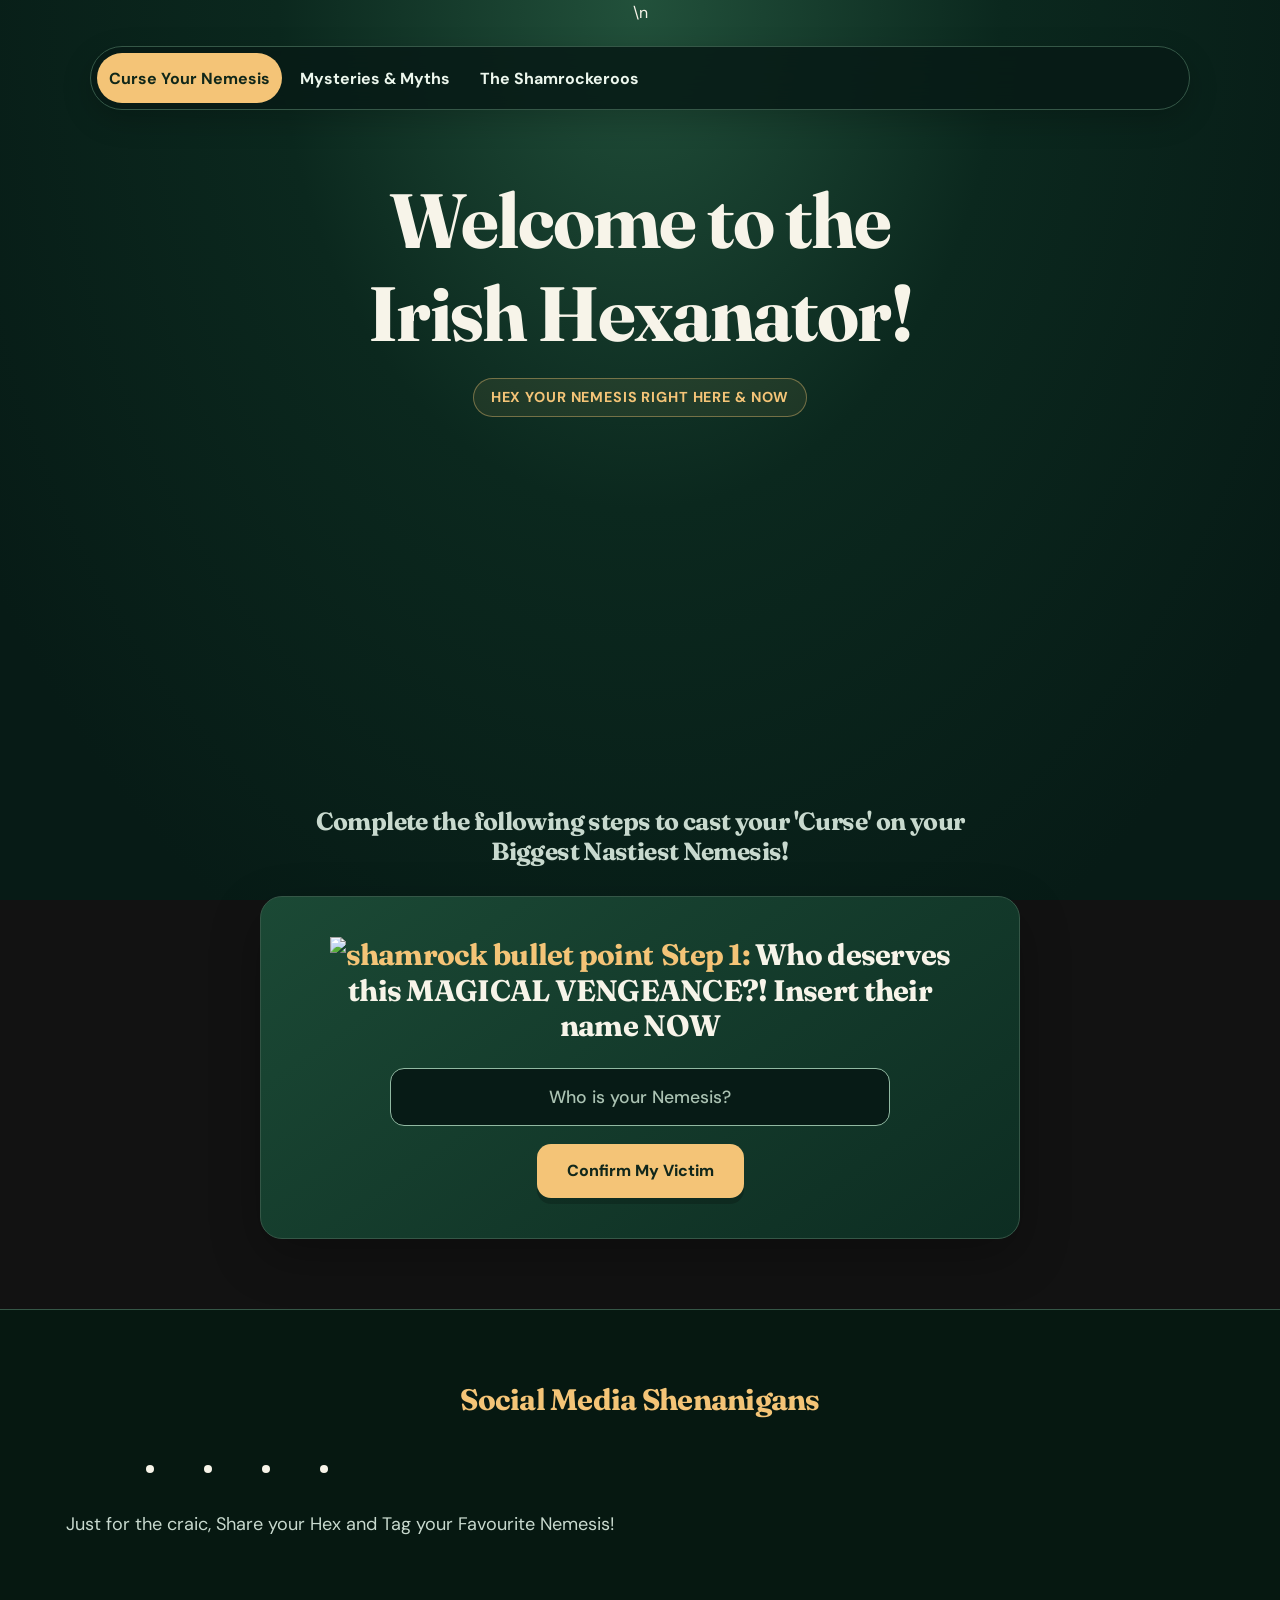
==== index.html @ ab64151b "style: apply refreshed UI to index.html" ====
<!DOCTYPE html>
<html lang="en">

<head>
   <meta charset="utf-8" />
   <meta name="viewport" content="width=device-width" />
   <title>Irish Hex on Your Nemesis</title>
   <link href="assets/css/style.css" rel="stylesheet" type="text/css" />
   <meta name="description"
      content="AN Irish Hex is a website all about having fun by randomly creating a humorous 'curse' on any name inserted. Designed and implemented by Sam O'Brien-Olinger" />
   <meta name="keywords"
      content="History, Irish, Ireland, Leprechaun, Culture, Folklore, Margic, Dark Humour, comedic, supernatural, having fun" />
    <link rel="stylesheet" href="assets/css/refresh.css">\n</head>

<body>

   <header>
      <nav class="irish-flag-navbar" aria-label="Main navigation">
         <div class="nav-section green">
            <a href="index.html" aria-current="page">
               <div><img src="assets/css/Images/bg-free-shamrock.png" alt="Curse"></div>
               <div><span>Curse Your Nemesis</span></div>
               <div><img src="assets/css/Images/bg-free-shamrock.png" alt="Curse"></div>
            </a>
         </div>
         <div class="nav-section white">
            <a href="history.html">
               <div><img src="assets/css/Images/bg-free-shamrock.png" alt="History of Irish Magic"></div>
               <div><span>Mysteries & Myths</span></div>
               <div><img src="assets/css/Images/bg-free-shamrock.png" alt="History"></div>
            </a>
         </div>
         <div class="nav-section orange">
            <a href="about.html">
               <div><img src="assets/css/Images/bg-free-shamrock.png" alt="About the team"></div>
               <div><span>The Shamrockeroos</span></div>
               <div><img src="assets/css/Images/bg-free-shamrock.png" alt="About"></div>
            </a>
         </div>
      </nav>

   </header>

   <section>
      <a id="top"></a>
      <h1 aria-label="Welcome to the Irish Hexanator!">
         Welcome to the Irish Hexanator!
      </h1>
      <div>
         <p aria-label="Hex Your Nemesis Right Here & Now">
            Hex Your Nemesis Right Here & Now
         </p>
      </div>
      <div id="guide" aria-label="image of scary leprechaun casting a magic spell"></div>
      <div>
         <h3 aria-label="Complete the following steps to cast your 'curse' on your Biggest Nastiest Nemesis!">
            Complete the following steps to cast your 'Curse' on your Biggest Nastiest Nemesis!
         </h3>
      </div>
   </section>
   <section class="sections">
      <div id="error">
         <h2 aria-label="Insert your Nemesis' name below">
            <span class="steps"><img src="assets/css/Images/green-shamrock-no-bg.png" alt="shamrock bullet point">Step
               1: </span> Who deserves this MAGICAL VENGEANCE?! Insert their name NOW
         </h2>
         <input id="name" name="name" type="text" placeholder="Who is your Nemesis?"
            aria-label="Insert your Nemesis' name below" />
      </div>
      <button id="confirmName" class="button" aria-label="Confirm Nemesis Name">Confirm My Victim</button>
   </section>
   <section id="step2" class="sections" style="display: none">
      <div>
         <h2>
            <span class="steps"><img src="assets/css/Images/green-shamrock-no-bg.png" alt="shamrock bullet point">Step
               2: </span> Click Here to start your Hex!
         </h2>
      </div>
      <div>
         <button class="button curse-button disabled active-flicker" data-index="1" id="firstButton"
            aria-label="Start your Hex!">
            Curse!
         </button>
      </div>
      <div>
         <output class="output">
            <b id="firstResult"></b>
         </output>
      </div>
   </section>
   <section id="step3" class="sections" style="display: none">
      <div>
         <h2>
            <span class="steps"><img src="assets/css/Images/green-shamrock-no-bg.png" alt="shamrock bullet point">Step
               3: </span> Click Here to get the middle of your Hex!
         </h2>
      </div>
      <div>
         <button class="button curse-button disabled active-flicker" data-index="2" id="secondButton"
            aria-label="The middle of your Hex!">
            Curse!
         </button>
      </div>
      <div>
         <output class="output" id="secondOutput">
            <b id="secondResult"></b>
         </output>
      </div>
   </section>
   <section id="step4" class="sections" style="display: none">
      <div>
         <h2>
            <span class="steps"><img src="assets/css/Images/green-shamrock-no-bg.png" alt="shamrock bullet point">Step
               4: </span> Click Here to guarantee you cast the Hex
         </h2>
      </div>
      <div>
         <button class="button curse-button disabled active-flicker" data-index="3" id="thirdButton"
            aria-label="The last part of your Hex">
            Curse!
         </button>
      </div>
      <div>
         <output class="output" id="thirdOutput">
            <b id="thirdResult"></b>
         </output>
      </div>
   </section>
   <section id="step5" style="display: none">
      <div>
         <div>
            <button id="finalButton" class="disabled active-flicker" aria-label="Cast your Hex">
               <b id="fullPhrase">
                  Click Here - "Your Hex is Ready to be Cast"</b>
            </button>
         </div>
         <output class="output">
            <div class="sparkle-background" style="display: none">
               <b id="finalResult"></b>
            </div>
         </output>
      </div>
   </section>
   <footer>
      <div id="create-canvas" style="display: none">
         <a aria-label="Create a shareable image from the hex">
            <i class="fas fa-magic"></i> Click Here to transform your hex into a shareable image </a>
      </div>
      <div class="canvas-container">
         <canvas id="canvas"></canvas>
      </div>

      <div id="download-link" style="display: none"><a href="#" aria-label="Download the image for sharing"
            class="glow-text"><i class="fa fa-download"></i> Click here to download the image to share at your leisure.
         </a>
         <br>
         <sam>Alternatively, copy the image for sharing.</sam>
      </div>
      <div id="green-arrow"></div>
      <h2>Social Media Shenanigans</h2>
      <ul class="social-networks">
         <li>
            <a href="https://facebook.com" target="_blank" rel="noopener" aria-label="Use facebook to share your hex"><i
                  class="fab fa-facebook"></i></a>
         </li>
         <li>
            <a href="https://twitter.com" target="_blank" rel="noopener" aria-label="Use twitter to share your hex"><i
                  class="fab fa-twitter-square"></i></a>
         </li>
         <li>
            <a href="https://instagram.com" target="_blank" rel="noopener"
               aria-label="Use instagram to share your hex"><i class="fab fa-instagram"></i></a>
         </li>
         <li>
            <a href="#" target="_blank" rel="noopener" aria-label="Use whatsapp to share your hex"><i
                  class="fab fa-whatsapp"></i></i></a>
         </li>
      </ul>
      <p aria-label="Post your Hex and Tag your Favourite Nemesis!">
         Just for the craic, Share your Hex and Tag your Favourite Nemesis!
      </p>
      <div>
         <a href="#top">
            <div id="refresh" aria-label="Back to the Top and create a new Hex" style="display: none">
               <b class="glow-text">There's still plenty of magic available. <br>Click here to hex that eejit again, or
                  choose a new victim...</b>
            </div>
         </a>
      </div>
      <script src="https://kit.fontawesome.com/c7dbda0798.js" crossorigin="anonymous"></script>
   </footer>
   <script src="assets/js/script.js"></script>
</body>

</html>
---- assets/css/refresh.css ----
/* 2026 visual refresh. Pure CSS: all original IDs, content and JS flows remain. */
@import url('https://fonts.googleapis.com/css2?family=DM+Sans:wght@400;500;600;700;800&family=Fraunces:wght@600;700&display=swap');
:root{color-scheme:dark;--bg:#071b16;--panel:#12372a;--line:#355747;--text:#f7f4e9;--muted:#c8d9ce;--gold:#f4c477;--mint:#8be1af}
*,*:before,*:after{box-sizing:border-box}
html{scroll-behavior:smooth}
body,body#history-bg{margin:0;min-height:100vh;overflow-x:hidden;background:radial-gradient(ellipse at 50% 0%,#22513b,#0b281e 40%,#071b16 85%) fixed;color:var(--text);font:400 1rem/1.65 'DM Sans',sans-serif;text-align:center}
h1,h2,h3{font-family:'Fraunces',Georgia,serif;line-height:1.2;letter-spacing:-.025em;text-shadow:none}
h1{max-width:900px;margin:0 auto 18px;color:var(--text);font-size:clamp(2.6rem,6vw,5rem);text-wrap:balance}
h2{color:var(--text);font-size:clamp(1.3rem,2.7vw,1.85rem)}
h3{max-width:720px;margin:20px auto;color:var(--muted);font-size:clamp(1.15rem,2.5vw,1.55rem);text-shadow:none}
p,footer p{color:var(--muted);font:400 clamp(1rem,1.6vw,1.13rem)/1.75 'DM Sans',sans-serif;text-shadow:none}
a{color:var(--mint);text-underline-offset:.2em}
a:hover{color:#d2ffe2}
a:focus-visible,button:focus-visible,input:focus-visible,[tabindex]:focus-visible{outline:3px solid var(--gold);outline-offset:4px}
.irish-flag-navbar{display:flex;gap:6px;width:min(calc(100% - 32px),1100px);margin:20px auto 0;padding:6px;border:1px solid var(--line);border-radius:100px;background:rgba(7,27,22,.88);box-shadow:0 10px 30px #0003;backdrop-filter:blur(14px)}
.irish-flag-navbar .nav-section{height:auto;min-width:0;border-radius:100px;background:transparent}
.irish-flag-navbar .nav-section a{display:flex;align-items:center;justify-content:center;min-height:50px;width:100%;padding:9px 12px;border-radius:100px;color:#ecf7ed;font:700 clamp(.75rem,1.4vw,1rem)/1.35 'DM Sans',sans-serif;text-decoration:none;transition:background .2s,color .2s}
.irish-flag-navbar .nav-section a:hover,.irish-flag-navbar .nav-section a[aria-current=page]{background:var(--gold);color:#102719}
.irish-flag-navbar .nav-section a div:has(img){display:none}
body>section:first-of-type{max-width:960px;margin:65px auto 30px;padding:0 20px}
body>section:first-of-type p{display:inline-block;margin:0;padding:6px 17px;border:1px solid #f4c47765;border-radius:100px;background:#f4c47714;color:var(--gold);font-size:.9rem;font-weight:700;letter-spacing:.06em;text-transform:uppercase}
#guide,#history{height:clamp(210px,33vw,350px);max-width:760px;margin:20px auto;background-size:contain;filter:drop-shadow(0 16px 26px #0007);animation-duration:14s}
.sections,#step5{width:min(calc(100% - 32px),760px);margin:20px auto;padding:clamp(22px,4vw,40px);border:1px solid var(--line);border-radius:22px;background:linear-gradient(145deg,#1b4935,#0d2d22);box-shadow:0 18px 50px #0004}
.sections h2{max-width:640px;margin:0 auto 24px}
.steps{color:var(--gold);font-family:'Fraunces',Georgia,serif;font-size:inherit;white-space:nowrap}
.sections h2 span.steps img{width:24px;margin-right:8px}
input#name{display:block;width:min(100%,500px);min-height:58px;margin:0 auto 18px;padding:14px 18px;border:1px solid #91b9a2;border-radius:14px;background:#071b16;color:white;font:500 1.1rem 'DM Sans',sans-serif;text-align:center}
input#name::placeholder{color:#abc3b3;opacity:1}
input#name:focus{border-color:var(--gold);box-shadow:0 0 0 4px #f4c47724}
button,#confirmName,#firstButton,#secondButton,#thirdButton,#finalButton{display:inline-flex;align-items:center;justify-content:center;min-height:54px;max-width:100%;padding:12px 30px;border:0;border-radius:14px;background:var(--gold);color:#11271b;font:800 1rem/1.4 'DM Sans',sans-serif;font-style:normal;box-shadow:0 6px 0 #0003;transition:transform .2s,background .2s}
button:hover:not(:disabled):not(.disabled){transform:translateY(-2px);background:#ffda99}
button:disabled,.disabled{opacity:.5;cursor:not-allowed}
.active-flicker{animation:none}
#firstButton,#secondButton,#thirdButton{min-width:170px}
#secondButton{background:var(--mint)}
#thirdButton{background:#f7f4e9}
#finalButton{width:min(100%,580px);padding:20px}
#fullPhrase{margin:0;color:#11271b;font:800 clamp(1rem,2vw,1.3rem)/1.4 'DM Sans',sans-serif}
.output{display:block;margin:15px auto 0;padding:0}
.output b,#finalResult{display:inline-block;max-width:100%;overflow-wrap:anywhere;color:#fff4d9;font:700 clamp(1.15rem,2.5vw,1.7rem)/1.5 'Fraunces',Georgia,serif;font-style:normal}
.output b:empty{display:none}
.sparkle-background{padding:22px 12px;border-radius:16px;background:#061c15}
.sparkle-background::before,.sparkle-background::after{pointer-events:none}
.sparkle-background #finalResult{position:relative;z-index:1}
footer{margin-top:70px;padding:48px 20px 58px;border-top:1px solid var(--line);background:#061811}
footer h2{color:var(--gold)}
footer p{max-width:640px}
footer a{font-size:1rem}
#create-canvas{width:min(100%,640px);padding:16px;border:1px solid #8be1af88;border-radius:14px;background:#8be1af15;font-size:1rem;font-weight:700}
#create-canvas a{display:block}
#download-link,#download-link a,#download-link sam{font-size:1rem}
#canvas{width:min(100%,600px);border-radius:14px}
#canvas:not([width]){display:none}
.social-networks{display:flex;justify-content:center;gap:10px;max-width:480px}
.social-networks li{width:auto;font-size:1.5rem}
.social-networks a{display:inline-flex;min-width:48px;min-height:48px;align-items:center;justify-content:center}
.fab,.far{padding:10px;color:var(--mint)}
#refresh{padding:18px;border:1px solid var(--line);border-radius:16px;background:#103a29}
#refresh b{color:var(--gold);background:transparent;font:700 1rem/1.5 'DM Sans',sans-serif}
.glow-text{animation:none;text-shadow:none}
#history-bg .question-marks{max-width:600px;margin:28px auto}
#history-bg .l-what,#history-bg .l-who,#history-bg .l-where{width:min(calc(100% - 32px),850px);margin:18px auto;padding:clamp(20px,3vw,32px);border:1px solid var(--line);border-radius:22px;background:#12372a;text-align:left}
#history-bg .l-what h2,#history-bg .l-who h2,#history-bg .l-where h2{display:flex;align-items:center;gap:10px;margin:0;color:var(--gold)}
#history-bg .l-what h2::after,#history-bg .l-who h2::after,#history-bg .l-where h2::after{content:'+';margin-left:auto;font:400 1.5rem sans-serif}
#history-bg .l-what p,#history-bg .l-who p,#history-bg .l-where p{max-width:72ch;text-align:left;font-size:1rem}
#history-bg .l-where .sections{width:100%;padding:16px}
#history-bg #first-irish{height:min(70vw,470px);background-size:contain}
#history-bg #darby{background-size:contain}
#history-bg #documentary{text-align:center}
#history-bg .list a{font-size:1rem}
body:has(.about-aj){background:radial-gradient(ellipse at 50% 0%,#22513b,#0b281e 40%,#071b16 85%) fixed!important}
body:has(.about-aj) header{max-width:900px;margin:65px auto 30px;padding:0 20px}
body:has(.about-aj) header p{max-width:640px}
body:has(.about-aj) main{display:grid;grid-template-columns:repeat(2,minmax(0,1fr));gap:22px;width:min(calc(100% - 32px),940px);margin:0 auto}
.about-aj,.about-sam{display:block;padding:28px;border:1px solid var(--line);border-radius:22px;background:var(--panel)}
.about-aj .custom-col-md-6,.about-sam .custom-col-md-6{flex:none;max-width:100%}
.about-aj img,.about-sam img{display:block;width:min(100%,230px);aspect-ratio:1;object-fit:cover;margin:0 auto;border:4px solid var(--gold);border-radius:50%}
.about-aj p,.about-sam p{color:var(--text);font-size:1.2rem;font-weight:700}
.about-aj p a,.about-sam p a{display:inline-block;margin-left:6px;font-size:1rem}
@media(max-width:700px){.irish-flag-navbar{width:calc(100% - 16px);margin-top:8px;border-radius:18px}.irish-flag-navbar .nav-section a{min-height:54px;padding:8px 3px;border-radius:12px}body>section:first-of-type{margin-top:42px}.sections,#step5{padding:22px 18px}body:has(.about-aj) main{grid-template-columns:1fr}.social-networks{max-width:100%}}
@media(prefers-reduced-motion:reduce){*,*:before,*:after{scroll-behavior:auto!important;animation-duration:.01ms!important;animation-iteration-count:1!important;transition-duration:.01ms!important}}
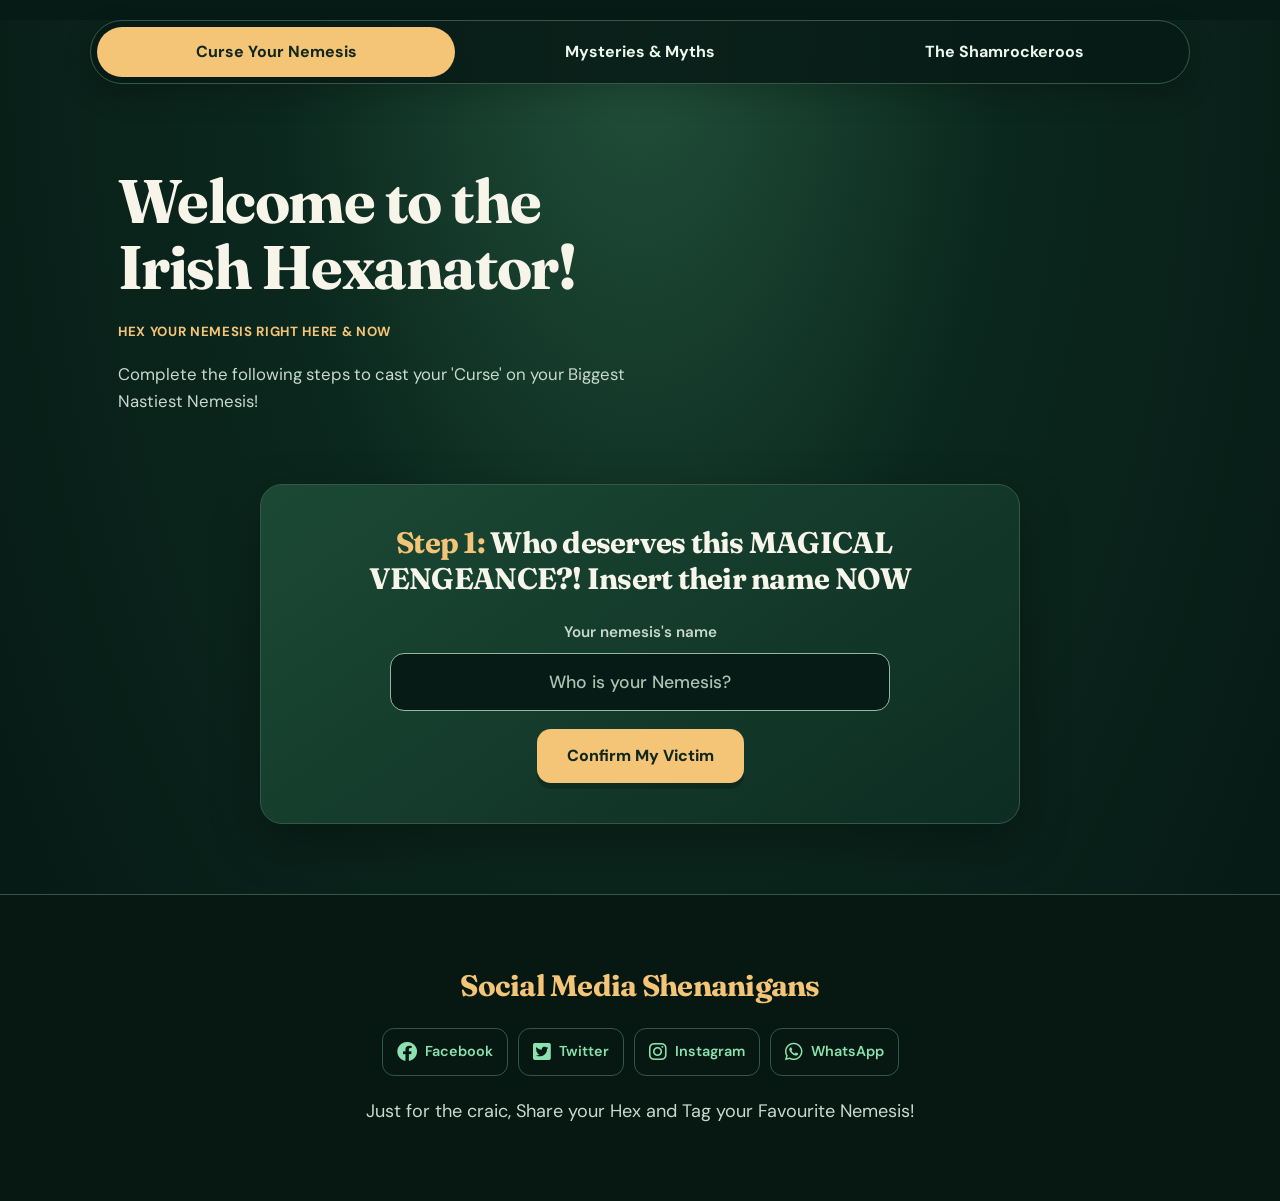
==== commit f6d488a3: "Refine responsive UI and repair existing keyboard, history and PNG flows; preserve original artwork" ====
--- a/index.html
+++ b/index.html
@@ -1,195 +1,83 @@
-<!DOCTYPE html>
-<html lang="en">
-
-<head>
-   <meta charset="utf-8" />
-   <meta name="viewport" content="width=device-width" />
-   <title>Irish Hex on Your Nemesis</title>
-   <link href="assets/css/style.css" rel="stylesheet" type="text/css" />
-   <meta name="description"
-      content="AN Irish Hex is a website all about having fun by randomly creating a humorous 'curse' on any name inserted. Designed and implemented by Sam O'Brien-Olinger" />
-   <meta name="keywords"
-      content="History, Irish, Ireland, Leprechaun, Culture, Folklore, Margic, Dark Humour, comedic, supernatural, having fun" />
-    <link rel="stylesheet" href="assets/css/refresh.css">\n</head>
-
-<body>
-
-   <header>
-      <nav class="irish-flag-navbar" aria-label="Main navigation">
-         <div class="nav-section green">
-            <a href="index.html" aria-current="page">
-               <div><img src="assets/css/Images/bg-free-shamrock.png" alt="Curse"></div>
-               <div><span>Curse Your Nemesis</span></div>
-               <div><img src="assets/css/Images/bg-free-shamrock.png" alt="Curse"></div>
-            </a>
-         </div>
-         <div class="nav-section white">
-            <a href="history.html">
-               <div><img src="assets/css/Images/bg-free-shamrock.png" alt="History of Irish Magic"></div>
-               <div><span>Mysteries & Myths</span></div>
-               <div><img src="assets/css/Images/bg-free-shamrock.png" alt="History"></div>
-            </a>
-         </div>
-         <div class="nav-section orange">
-            <a href="about.html">
-               <div><img src="assets/css/Images/bg-free-shamrock.png" alt="About the team"></div>
-               <div><span>The Shamrockeroos</span></div>
-               <div><img src="assets/css/Images/bg-free-shamrock.png" alt="About"></div>
-            </a>
-         </div>
-      </nav>
-
-   </header>
-
-   <section>
-      <a id="top"></a>
-      <h1 aria-label="Welcome to the Irish Hexanator!">
-         Welcome to the Irish Hexanator!
-      </h1>
-      <div>
-         <p aria-label="Hex Your Nemesis Right Here & Now">
-            Hex Your Nemesis Right Here & Now
-         </p>
-      </div>
-      <div id="guide" aria-label="image of scary leprechaun casting a magic spell"></div>
-      <div>
-         <h3 aria-label="Complete the following steps to cast your 'curse' on your Biggest Nastiest Nemesis!">
-            Complete the following steps to cast your 'Curse' on your Biggest Nastiest Nemesis!
-         </h3>
-      </div>
-   </section>
-   <section class="sections">
-      <div id="error">
-         <h2 aria-label="Insert your Nemesis' name below">
-            <span class="steps"><img src="assets/css/Images/green-shamrock-no-bg.png" alt="shamrock bullet point">Step
-               1: </span> Who deserves this MAGICAL VENGEANCE?! Insert their name NOW
-         </h2>
-         <input id="name" name="name" type="text" placeholder="Who is your Nemesis?"
-            aria-label="Insert your Nemesis' name below" />
-      </div>
-      <button id="confirmName" class="button" aria-label="Confirm Nemesis Name">Confirm My Victim</button>
-   </section>
-   <section id="step2" class="sections" style="display: none">
-      <div>
-         <h2>
-            <span class="steps"><img src="assets/css/Images/green-shamrock-no-bg.png" alt="shamrock bullet point">Step
-               2: </span> Click Here to start your Hex!
-         </h2>
-      </div>
-      <div>
-         <button class="button curse-button disabled active-flicker" data-index="1" id="firstButton"
-            aria-label="Start your Hex!">
-            Curse!
-         </button>
-      </div>
-      <div>
-         <output class="output">
-            <b id="firstResult"></b>
-         </output>
-      </div>
-   </section>
-   <section id="step3" class="sections" style="display: none">
-      <div>
-         <h2>
-            <span class="steps"><img src="assets/css/Images/green-shamrock-no-bg.png" alt="shamrock bullet point">Step
-               3: </span> Click Here to get the middle of your Hex!
-         </h2>
-      </div>
-      <div>
-         <button class="button curse-button disabled active-flicker" data-index="2" id="secondButton"
-            aria-label="The middle of your Hex!">
-            Curse!
-         </button>
-      </div>
-      <div>
-         <output class="output" id="secondOutput">
-            <b id="secondResult"></b>
-         </output>
-      </div>
-   </section>
-   <section id="step4" class="sections" style="display: none">
-      <div>
-         <h2>
-            <span class="steps"><img src="assets/css/Images/green-shamrock-no-bg.png" alt="shamrock bullet point">Step
-               4: </span> Click Here to guarantee you cast the Hex
-         </h2>
-      </div>
-      <div>
-         <button class="button curse-button disabled active-flicker" data-index="3" id="thirdButton"
-            aria-label="The last part of your Hex">
-            Curse!
-         </button>
-      </div>
-      <div>
-         <output class="output" id="thirdOutput">
-            <b id="thirdResult"></b>
-         </output>
-      </div>
-   </section>
-   <section id="step5" style="display: none">
-      <div>
-         <div>
-            <button id="finalButton" class="disabled active-flicker" aria-label="Cast your Hex">
-               <b id="fullPhrase">
-                  Click Here - "Your Hex is Ready to be Cast"</b>
-            </button>
-         </div>
-         <output class="output">
-            <div class="sparkle-background" style="display: none">
-               <b id="finalResult"></b>
-            </div>
-         </output>
-      </div>
-   </section>
-   <footer>
-      <div id="create-canvas" style="display: none">
-         <a aria-label="Create a shareable image from the hex">
-            <i class="fas fa-magic"></i> Click Here to transform your hex into a shareable image </a>
-      </div>
-      <div class="canvas-container">
-         <canvas id="canvas"></canvas>
-      </div>
-
-      <div id="download-link" style="display: none"><a href="#" aria-label="Download the image for sharing"
-            class="glow-text"><i class="fa fa-download"></i> Click here to download the image to share at your leisure.
-         </a>
-         <br>
-         <sam>Alternatively, copy the image for sharing.</sam>
-      </div>
-      <div id="green-arrow"></div>
-      <h2>Social Media Shenanigans</h2>
-      <ul class="social-networks">
-         <li>
-            <a href="https://facebook.com" target="_blank" rel="noopener" aria-label="Use facebook to share your hex"><i
-                  class="fab fa-facebook"></i></a>
-         </li>
-         <li>
-            <a href="https://twitter.com" target="_blank" rel="noopener" aria-label="Use twitter to share your hex"><i
-                  class="fab fa-twitter-square"></i></a>
-         </li>
-         <li>
-            <a href="https://instagram.com" target="_blank" rel="noopener"
-               aria-label="Use instagram to share your hex"><i class="fab fa-instagram"></i></a>
-         </li>
-         <li>
-            <a href="#" target="_blank" rel="noopener" aria-label="Use whatsapp to share your hex"><i
-                  class="fab fa-whatsapp"></i></i></a>
-         </li>
-      </ul>
-      <p aria-label="Post your Hex and Tag your Favourite Nemesis!">
-         Just for the craic, Share your Hex and Tag your Favourite Nemesis!
-      </p>
-      <div>
-         <a href="#top">
-            <div id="refresh" aria-label="Back to the Top and create a new Hex" style="display: none">
-               <b class="glow-text">There's still plenty of magic available. <br>Click here to hex that eejit again, or
-                  choose a new victim...</b>
-            </div>
-         </a>
-      </div>
-      <script src="https://kit.fontawesome.com/c7dbda0798.js" crossorigin="anonymous"></script>
-   </footer>
-   <script src="assets/js/script.js"></script>
-</body>
-
-</html>+<!DOCTYPE html>
+<html lang="en">
+<head>
+<meta charset="utf-8"/>
+<meta content="width=device-width, initial-scale=1.0" name="viewport"/>
+<title>Irish Hex on Your Nemesis</title>
+<link href="assets/css/style.css" rel="stylesheet" type="text/css"/>
+<meta content="AN Irish Hex is a website all about having fun by randomly creating a humorous 'curse' on any name inserted. Designed and implemented by Sam O'Brien-Olinger" name="description"/>
+<meta content="History, Irish, Ireland, Leprechaun, Culture, Folklore, Magic, Dark Humour, comedic, supernatural, having fun" name="keywords"/>
+<link href="assets/css/refresh.css" rel="stylesheet"/>
+<link href="https://cdnjs.cloudflare.com/ajax/libs/font-awesome/6.0.0-beta3/css/all.min.css" rel="stylesheet"/>
+</head>
+<body class="home-page">
+<a class="skip-link" href="#main-content">Skip to main content</a>
+<header>
+<nav aria-label="Main navigation" class="irish-flag-navbar">
+<div class="nav-section green"><a aria-current="page" href="index.html">Curse Your Nemesis</a></div>
+<div class="nav-section white"><a href="history.html">Mysteries &amp; Myths</a></div>
+<div class="nav-section orange"><a href="about.html">The Shamrockeroos</a></div>
+</nav>
+</header>
+<main id="main-content" tabindex="-1">
+<section aria-labelledby="page-heading" class="hero">
+<div class="hero-copy">
+<a id="top"></a>
+<h1 id="page-heading">Welcome to the Irish Hexanator!</h1>
+<p class="hero-kicker">Hex Your Nemesis Right Here &amp; Now</p>
+<p class="hero-instructions">Complete the following steps to cast your 'Curse' on your Biggest Nastiest Nemesis!</p>
+</div>
+<div aria-label="The original mischievous leprechaun casting a magic spell" id="guide" role="img"></div>
+</section>
+<section class="sections" id="step1">
+<div id="error">
+<h2><span class="steps"><img alt="" src="assets/css/Images/green-shamrock-no-bg.png"/>Step 1: </span> Who deserves this MAGICAL VENGEANCE?! Insert their name NOW</h2>
+<label class="field-label" for="name">Your nemesis's name</label>
+<input aria-describedby="name-error" autocomplete="off" id="name" name="name" placeholder="Who is your Nemesis?" type="text"/>
+<p class="field-error" hidden id="name-error" role="alert"></p>
+</div>
+<button aria-label="Confirm Nemesis Name" class="button" id="confirmName" type="button">Confirm My Victim</button>
+</section>
+<section class="sections" id="step2" style="display: none">
+<h2><span class="steps"><img alt="" src="assets/css/Images/green-shamrock-no-bg.png"/>Step 2: </span> Click Here to start your Hex!</h2>
+<button aria-label="Start your Hex!" class="button curse-button disabled active-flicker" data-index="1" disabled id="firstButton" type="button">Curse!</button>
+<output aria-atomic="true" aria-live="polite" class="output"><b id="firstResult"></b></output>
+</section>
+<section class="sections" id="step3" style="display: none">
+<h2><span class="steps"><img alt="" src="assets/css/Images/green-shamrock-no-bg.png"/>Step 3: </span> Click Here to get the middle of your Hex!</h2>
+<button aria-label="The middle of your Hex!" class="button curse-button disabled active-flicker" data-index="2" disabled id="secondButton" type="button">Curse!</button>
+<output aria-atomic="true" aria-live="polite" class="output" id="secondOutput"><b id="secondResult"></b></output>
+</section>
+<section class="sections" id="step4" style="display: none">
+<h2><span class="steps"><img alt="" src="assets/css/Images/green-shamrock-no-bg.png"/>Step 4: </span> Click Here to guarantee you cast the Hex</h2>
+<button aria-label="The last part of your Hex" class="button curse-button disabled active-flicker" data-index="3" disabled id="thirdButton" type="button">Curse!</button>
+<output aria-atomic="true" aria-live="polite" class="output" id="thirdOutput"><b id="thirdResult"></b></output>
+</section>
+<section id="step5" style="display: none">
+<button aria-label="Cast your Hex" class="disabled active-flicker" disabled id="finalButton" type="button"><b id="fullPhrase">Click Here - "Your Hex is Ready to be Cast"</b></button>
+<div aria-atomic="true" aria-live="polite" class="output" role="status"><div class="sparkle-background" style="display: none"><b id="finalResult"></b></div></div>
+</section>
+</main>
+<footer>
+<div id="create-canvas" style="display: none">
+<button aria-label="Create a shareable image from the hex" class="secondary-button" id="createCanvasButton" type="button"><i aria-hidden="true" class="fas fa-magic"></i> Click Here to transform your hex into a shareable image</button>
+</div>
+<div class="canvas-container"><canvas aria-label="Your generated hex image" id="canvas" role="img">Your hex is shown above. Use the download link to save the generated image.</canvas></div>
+<div id="download-link" style="display: none">
+<a aria-label="Download the image for sharing" class="glow-text" href="#"><i aria-hidden="true" class="fa fa-download"></i> Click here to download the image to share at your leisure.</a>
+<span class="download-help">Alternatively, copy the image for sharing.</span>
+</div>
+<div id="green-arrow"></div>
+<h2>Social Media Shenanigans</h2>
+<ul class="social-networks">
+<li><a aria-label="Use facebook to share your hex" href="https://facebook.com" rel="noopener" target="_blank"><i aria-hidden="true" class="fab fa-facebook"></i><span class="social-label">Facebook</span></a></li>
+<li><a aria-label="Use twitter to share your hex" href="https://twitter.com" rel="noopener" target="_blank"><i aria-hidden="true" class="fab fa-twitter-square"></i><span class="social-label">Twitter</span></a></li>
+<li><a aria-label="Use instagram to share your hex" href="https://instagram.com" rel="noopener" target="_blank"><i aria-hidden="true" class="fab fa-instagram"></i><span class="social-label">Instagram</span></a></li>
+<li><a aria-label="Use whatsapp to share your hex" href="#" rel="noopener" target="_blank"><i aria-hidden="true" class="fab fa-whatsapp"></i><span class="social-label">WhatsApp</span></a></li>
+</ul>
+<p>Just for the craic, Share your Hex and Tag your Favourite Nemesis!</p>
+<button aria-label="Back to the Top and create a new Hex" id="refresh" style="display: none" type="button"><b class="glow-text">There's still plenty of magic available. <br/>Click here to hex that eejit again, or choose a new victim...</b></button>
+</footer>
+<script src="assets/js/script.js"></script>
+</body>
+</html>
--- a/assets/css/refresh.css
+++ b/assets/css/refresh.css
@@ -1,36 +1,48 @@
-/* 2026 visual refresh. Pure CSS: all original IDs, content and JS flows remain. */
+/* Presentation refresh. Original artwork, phrase lists and application features are retained. */
 @import url('https://fonts.googleapis.com/css2?family=DM+Sans:wght@400;500;600;700;800&family=Fraunces:wght@600;700&display=swap');
 :root{color-scheme:dark;--bg:#071b16;--panel:#12372a;--line:#355747;--text:#f7f4e9;--muted:#c8d9ce;--gold:#f4c477;--mint:#8be1af}
-*,*:before,*:after{box-sizing:border-box}
-html{scroll-behavior:smooth}
-body,body#history-bg{margin:0;min-height:100vh;overflow-x:hidden;background:radial-gradient(ellipse at 50% 0%,#22513b,#0b281e 40%,#071b16 85%) fixed;color:var(--text);font:400 1rem/1.65 'DM Sans',sans-serif;text-align:center}
-h1,h2,h3{font-family:'Fraunces',Georgia,serif;line-height:1.2;letter-spacing:-.025em;text-shadow:none}
+*,*::before,*::after{box-sizing:border-box}
+html{scroll-behavior:smooth;background:var(--bg)}
+body,body#history-bg,body.about-page{margin:0;height:auto;min-height:100vh;background:radial-gradient(ellipse at 50% 0%,#22513b,#0b281e 40%,#071b16 85%);background-attachment:scroll;color:var(--text);font:400 1rem/1.65 'DM Sans',system-ui,sans-serif;text-align:center}
+main{display:block;min-width:0}
+main:focus{outline:none}
+[hidden]{display:none!important}
+h1,h2,h3{font-family:'Fraunces',Georgia,serif;line-height:1.2;letter-spacing:-.025em;text-shadow:none;overflow-wrap:anywhere}
 h1{max-width:900px;margin:0 auto 18px;color:var(--text);font-size:clamp(2.6rem,6vw,5rem);text-wrap:balance}
 h2{color:var(--text);font-size:clamp(1.3rem,2.7vw,1.85rem)}
-h3{max-width:720px;margin:20px auto;color:var(--muted);font-size:clamp(1.15rem,2.5vw,1.55rem);text-shadow:none}
-p,footer p{color:var(--muted);font:400 clamp(1rem,1.6vw,1.13rem)/1.75 'DM Sans',sans-serif;text-shadow:none}
-a{color:var(--mint);text-underline-offset:.2em}
+p,footer p{margin:16px auto;color:var(--muted);font:400 clamp(1rem,1.6vw,1.13rem)/1.75 'DM Sans',system-ui,sans-serif;text-shadow:none;overflow-wrap:anywhere}
+a{color:var(--mint);font-size:inherit;text-underline-offset:.2em}
 a:hover{color:#d2ffe2}
 a:focus-visible,button:focus-visible,input:focus-visible,[tabindex]:focus-visible{outline:3px solid var(--gold);outline-offset:4px}
-.irish-flag-navbar{display:flex;gap:6px;width:min(calc(100% - 32px),1100px);margin:20px auto 0;padding:6px;border:1px solid var(--line);border-radius:100px;background:rgba(7,27,22,.88);box-shadow:0 10px 30px #0003;backdrop-filter:blur(14px)}
-.irish-flag-navbar .nav-section{height:auto;min-width:0;border-radius:100px;background:transparent}
-.irish-flag-navbar .nav-section a{display:flex;align-items:center;justify-content:center;min-height:50px;width:100%;padding:9px 12px;border-radius:100px;color:#ecf7ed;font:700 clamp(.75rem,1.4vw,1rem)/1.35 'DM Sans',sans-serif;text-decoration:none;transition:background .2s,color .2s}
+.skip-link{position:fixed;top:12px;left:12px;transform:translateY(-200%);z-index:100;padding:12px 20px;border-radius:10px;background:var(--gold);color:#11271b;font-weight:700}
+.skip-link:focus{transform:none}
+.irish-flag-navbar{display:flex;gap:6px;width:min(calc(100% - 32px),1100px);margin:20px auto 0;padding:6px;border:1px solid var(--line);border-radius:100px;background:rgba(7,27,22,.88);box-shadow:0 10px 30px #0003}
+.irish-flag-navbar .nav-section{flex:1 1 0;height:auto;min-width:0;border-radius:100px;background:transparent}
+.irish-flag-navbar .nav-section a{display:flex;align-items:center;justify-content:center;min-height:50px;width:100%;padding:9px 12px;border-radius:100px;color:#ecf7ed;font:700 clamp(.8rem,1.4vw,1rem)/1.35 'DM Sans',sans-serif;text-decoration:none;transition:background .2s,color .2s;overflow-wrap:anywhere}
 .irish-flag-navbar .nav-section a:hover,.irish-flag-navbar .nav-section a[aria-current=page]{background:var(--gold);color:#102719}
-.irish-flag-navbar .nav-section a div:has(img){display:none}
-body>section:first-of-type{max-width:960px;margin:65px auto 30px;padding:0 20px}
-body>section:first-of-type p{display:inline-block;margin:0;padding:6px 17px;border:1px solid #f4c47765;border-radius:100px;background:#f4c47714;color:var(--gold);font-size:.9rem;font-weight:700;letter-spacing:.06em;text-transform:uppercase}
-#guide,#history{height:clamp(210px,33vw,350px);max-width:760px;margin:20px auto;background-size:contain;filter:drop-shadow(0 16px 26px #0007);animation-duration:14s}
-.sections,#step5{width:min(calc(100% - 32px),760px);margin:20px auto;padding:clamp(22px,4vw,40px);border:1px solid var(--line);border-radius:22px;background:linear-gradient(145deg,#1b4935,#0d2d22);box-shadow:0 18px 50px #0004}
+.irish-flag-navbar img{display:none}
+.hero{display:grid;grid-template-columns:minmax(0,1.4fr) minmax(0,1fr);align-items:center;gap:35px;max-width:1100px;margin:42px auto 28px;padding:0 28px}
+.hero-copy{min-width:0;text-align:left}
+.hero h1{text-align:left;font-size:clamp(2.5rem,4.8vw,4.3rem);line-height:1.08}
+.hero .hero-kicker{display:inline-block;margin:0;color:var(--gold);font-size:.83rem;font-weight:700;letter-spacing:.05em;text-transform:uppercase;text-align:left}
+.hero .hero-instructions{color:var(--muted);font:400 1.05rem/1.6 'DM Sans',sans-serif;max-width:46ch;margin:16px 0 0;text-align:left}
+/* This is the existing leprechaun, not new or generated artwork. */
+#guide{width:100%;height:330px;max-width:760px;margin:0;background-image:url('Images/angry-leprechaun-bg-free.png');background-size:contain;background-position:center;background-repeat:no-repeat;filter:drop-shadow(0 16px 26px #0007);animation:none}
+.sections,#step5{width:min(calc(100% - 32px),760px);margin:20px auto;padding:clamp(22px,4vw,40px);border:1px solid var(--line);border-radius:22px;background:linear-gradient(145deg,#1b4935,#0d2d22);box-shadow:0 18px 50px #0004;scroll-margin-top:24px}
 .sections h2{max-width:640px;margin:0 auto 24px}
 .steps{color:var(--gold);font-family:'Fraunces',Georgia,serif;font-size:inherit;white-space:nowrap}
 .sections h2 span.steps img{width:24px;margin-right:8px}
+.field-label{display:block;margin-bottom:8px;color:var(--muted);font-size:.95rem;font-weight:600}
 input#name{display:block;width:min(100%,500px);min-height:58px;margin:0 auto 18px;padding:14px 18px;border:1px solid #91b9a2;border-radius:14px;background:#071b16;color:white;font:500 1.1rem 'DM Sans',sans-serif;text-align:center}
 input#name::placeholder{color:#abc3b3;opacity:1}
 input#name:focus{border-color:var(--gold);box-shadow:0 0 0 4px #f4c47724}
+input#name[aria-invalid=true]{border-color:#ffc4a5}
+.field-error{margin:0 auto 16px;color:#ffd5c0;font-size:1rem}
 button,#confirmName,#firstButton,#secondButton,#thirdButton,#finalButton{display:inline-flex;align-items:center;justify-content:center;min-height:54px;max-width:100%;padding:12px 30px;border:0;border-radius:14px;background:var(--gold);color:#11271b;font:800 1rem/1.4 'DM Sans',sans-serif;font-style:normal;box-shadow:0 6px 0 #0003;transition:transform .2s,background .2s}
 button:hover:not(:disabled):not(.disabled){transform:translateY(-2px);background:#ffda99}
+button:active:not(:disabled):not(.disabled){transform:translateY(1px)}
 button:disabled,.disabled{opacity:.5;cursor:not-allowed}
-.active-flicker{animation:none}
+.active-flicker,.glow-text{animation:none;text-shadow:none}
 #firstButton,#secondButton,#thirdButton{min-width:170px}
 #secondButton{background:var(--mint)}
 #thirdButton{background:#f7f4e9}
@@ -40,42 +52,80 @@
 .output b,#finalResult{display:inline-block;max-width:100%;overflow-wrap:anywhere;color:#fff4d9;font:700 clamp(1.15rem,2.5vw,1.7rem)/1.5 'Fraunces',Georgia,serif;font-style:normal}
 .output b:empty{display:none}
 .sparkle-background{padding:22px 12px;border-radius:16px;background:#061c15}
-.sparkle-background::before,.sparkle-background::after{pointer-events:none}
-.sparkle-background #finalResult{position:relative;z-index:1}
+.sparkle-background::before,.sparkle-background::after{pointer-events:none;animation-iteration-count:1}
+.sparkle-background #finalResult{position:relative;z-index:1;margin:0}
 footer{margin-top:70px;padding:48px 20px 58px;border-top:1px solid var(--line);background:#061811}
 footer h2{color:var(--gold)}
 footer p{max-width:640px}
 footer a{font-size:1rem}
-#create-canvas{width:min(100%,640px);padding:16px;border:1px solid #8be1af88;border-radius:14px;background:#8be1af15;font-size:1rem;font-weight:700}
-#create-canvas a{display:block}
-#download-link,#download-link a,#download-link sam{font-size:1rem}
-#canvas{width:min(100%,600px);border-radius:14px}
+#create-canvas{width:min(100%,640px);padding:0;border:0;background:transparent;font-size:1rem}
+#createCanvasButton{width:100%;color:var(--mint);border:1px solid #8be1af88;background:#103525;box-shadow:none;gap:8px}
+#createCanvasButton:hover:not(:disabled){background:#1b4935}
+.canvas-container{margin:20px 0}
+#canvas{width:min(100%,600px);height:auto;border-radius:14px}
 #canvas:not([width]){display:none}
-.social-networks{display:flex;justify-content:center;gap:10px;max-width:480px}
+#download-link{max-width:650px;font-size:1rem}
+#download-link a{display:inline-flex;align-items:center;justify-content:center;gap:10px;min-height:54px;padding:12px 20px;border-radius:14px;background:var(--gold);color:#11271b;font-size:1rem;font-weight:700;text-decoration:none}
+.download-help{display:block;margin-top:10px;font-size:.9rem;color:var(--muted)}
+.social-networks{display:flex!important;justify-content:center;flex-wrap:wrap;gap:10px;max-width:640px;margin:20px auto;padding:0;list-style:none}
 .social-networks li{width:auto;font-size:1.5rem}
-.social-networks a{display:inline-flex;min-width:48px;min-height:48px;align-items:center;justify-content:center}
+.social-networks a{display:inline-flex;align-items:center;justify-content:center;gap:8px;min-width:48px;min-height:48px;padding:10px 14px;border:1px solid var(--line);border-radius:12px;text-decoration:none;color:var(--mint)}
+.social-networks i{padding:0;font-size:1.25rem}
+.social-label{font:600 .9rem/1.3 'DM Sans',sans-serif}
 .fab,.far{padding:10px;color:var(--mint)}
-#refresh{padding:18px;border:1px solid var(--line);border-radius:16px;background:#103a29}
+#refresh{max-width:650px;margin-top:24px;padding:18px;border:1px solid var(--line);border-radius:16px;background:#103a29}
 #refresh b{color:var(--gold);background:transparent;font:700 1rem/1.5 'DM Sans',sans-serif}
-.glow-text{animation:none;text-shadow:none}
-#history-bg .question-marks{max-width:600px;margin:28px auto}
-#history-bg .l-what,#history-bg .l-who,#history-bg .l-where{width:min(calc(100% - 32px),850px);margin:18px auto;padding:clamp(20px,3vw,32px);border:1px solid var(--line);border-radius:22px;background:#12372a;text-align:left}
-#history-bg .l-what h2,#history-bg .l-who h2,#history-bg .l-where h2{display:flex;align-items:center;gap:10px;margin:0;color:var(--gold)}
-#history-bg .l-what h2::after,#history-bg .l-who h2::after,#history-bg .l-where h2::after{content:'+';margin-left:auto;font:400 1.5rem sans-serif}
+#history-bg main>h1{margin:45px auto 20px;padding:0 16px;font-size:clamp(2.2rem,5vw,3.7rem)}
+#history-bg .question-marks{max-width:350px;margin:12px auto}
+#history-bg .question-mark img{width:30px;animation:none}
+#history{height:250px;width:min(calc(100% - 32px),760px);margin:20px auto;background-image:url('Images/happy-leps.png');background-size:contain;background-position:center;background-repeat:no-repeat;animation:none}
+#history-bg .l-what,#history-bg .l-who,#history-bg .l-where{width:min(calc(100% - 32px),850px);margin:18px auto;padding:0;border:1px solid var(--line);border-radius:22px;background:#12372a;text-align:left;cursor:default}
+#history-bg .l-what h2,#history-bg .l-who h2,#history-bg .l-where h2{display:block;margin:0}
+#history-bg .accordion-trigger{display:flex;justify-content:space-between;gap:18px;width:100%;min-height:72px;padding:22px 26px;border-radius:21px;background:transparent;color:var(--gold);text-align:left;font:600 clamp(1.1rem,2.4vw,1.65rem)/1.4 'Fraunces',Georgia,serif;box-shadow:none;transform:none}
+#history-bg .accordion-trigger:hover{background:#1b4935;transform:none}
+.accordion-title{min-width:0}
+.accordion-title img{width:28px}
+.accordion-toggle{flex:0 0 22px;text-align:center}
+.accordion-toggle::before{content:'+'}
+[aria-expanded=true] .accordion-toggle::before{content:'−'}
+.what-drop,.who-drop,.where-drop{padding:0 26px 22px}
 #history-bg .l-what p,#history-bg .l-who p,#history-bg .l-where p{max-width:72ch;text-align:left;font-size:1rem}
 #history-bg .l-where .sections{width:100%;padding:16px}
-#history-bg #first-irish{height:min(70vw,470px);background-size:contain}
+#history-bg #first-irish{animation:none;height:400px;background-size:contain;background-position:center top;padding-top:310px}
 #history-bg #darby{background-size:contain}
-#history-bg #documentary{text-align:center}
-#history-bg .list a{font-size:1rem}
-body:has(.about-aj){background:radial-gradient(ellipse at 50% 0%,#22513b,#0b281e 40%,#071b16 85%) fixed!important}
-body:has(.about-aj) header{max-width:900px;margin:65px auto 30px;padding:0 20px}
-body:has(.about-aj) header p{max-width:640px}
-body:has(.about-aj) main{display:grid;grid-template-columns:repeat(2,minmax(0,1fr));gap:22px;width:min(calc(100% - 32px),940px);margin:0 auto}
-.about-aj,.about-sam{display:block;padding:28px;border:1px solid var(--line);border-radius:22px;background:var(--panel)}
+#history-bg #documentary{text-align:center;padding:12px;border-radius:12px;background:#071b16ed;color:var(--mint)}
+#history-bg .list{display:flex;flex-wrap:wrap;justify-content:center;gap:12px}
+#history-bg .list li{max-width:100%}
+#history-bg .list a{font-size:1rem;overflow-wrap:anywhere}
+.about-page header{max-width:900px;margin:65px auto 30px;padding:0 20px}
+.about-page header h1{font-size:clamp(2rem,6vw,4.5rem)}
+.about-page header p{max-width:640px}
+.about-page main{display:grid;grid-template-columns:repeat(2,minmax(0,1fr));gap:22px;width:min(calc(100% - 32px),940px);margin:0 auto}
+.about-aj,.about-sam{display:block;padding:28px;border:1px solid var(--line);border-radius:22px;background:var(--panel);min-width:0}
 .about-aj .custom-col-md-6,.about-sam .custom-col-md-6{flex:none;max-width:100%}
-.about-aj img,.about-sam img{display:block;width:min(100%,230px);aspect-ratio:1;object-fit:cover;margin:0 auto;border:4px solid var(--gold);border-radius:50%}
+.about-aj img,.about-sam img{display:block;width:min(100%,230px);height:auto;aspect-ratio:1;object-fit:cover;margin:0 auto;border:4px solid var(--gold);border-radius:50%}
 .about-aj p,.about-sam p{color:var(--text);font-size:1.2rem;font-weight:700}
-.about-aj p a,.about-sam p a{display:inline-block;margin-left:6px;font-size:1rem}
-@media(max-width:700px){.irish-flag-navbar{width:calc(100% - 16px);margin-top:8px;border-radius:18px}.irish-flag-navbar .nav-section a{min-height:54px;padding:8px 3px;border-radius:12px}body>section:first-of-type{margin-top:42px}.sections,#step5{padding:22px 18px}body:has(.about-aj) main{grid-template-columns:1fr}.social-networks{max-width:100%}}
-@media(prefers-reduced-motion:reduce){*,*:before,*:after{scroll-behavior:auto!important;animation-duration:.01ms!important;animation-iteration-count:1!important;transition-duration:.01ms!important}}
+.about-page main p a{display:inline-flex;align-items:center;justify-content:center;gap:7px;min-height:44px;margin:10px 4px 0;padding:5px 9px;border:1px solid var(--line);border-radius:10px;text-decoration:none;font-size:1rem}
+.about-page main p a i{padding:0}
+.error-page{max-width:850px;min-height:45vh;padding:70px 20px 30px;margin:auto}
+@media(max-width:700px){
+.irish-flag-navbar{width:calc(100% - 16px);margin-top:8px;border-radius:18px}
+.irish-flag-navbar .nav-section a{min-height:54px;padding:8px 3px;border-radius:12px;font-size:.8rem}
+.hero{grid-template-columns:1fr;gap:12px;margin:30px auto 24px;padding:0 20px}
+.hero-copy,.hero h1,.hero .hero-kicker,.hero .hero-instructions{text-align:center}
+.hero h1{font-size:clamp(2.3rem,8vw,3rem)}
+.hero .hero-instructions{margin:14px auto 0;font-size:1rem}
+#guide{height:190px}
+.sections,#step5{padding:22px 18px}
+.social-networks{gap:8px;max-width:100%}
+.social-networks li{flex:0 1 calc(50% - 4px)}
+.social-networks a{display:flex;width:100%;padding:12px 9px}
+#history{height:190px}
+#history-bg .accordion-trigger{gap:10px;padding:18px 16px}
+.what-drop,.who-drop,.where-drop{padding:0 16px 18px}
+#history-bg #first-irish{height:auto;min-height:320px;padding-top:230px;background-size:auto 245px}
+.about-page main{grid-template-columns:1fr}
+footer{margin-top:40px;padding:32px 16px}
+}
+@media(prefers-reduced-motion:reduce){*,*::before,*::after{scroll-behavior:auto!important;animation-duration:.01ms!important;animation-iteration-count:1!important;transition-duration:.01ms!important}}
+@media(forced-colors:active){button,input,.irish-flag-navbar,.sections,#step5,.social-networks a{border:1px solid ButtonText}a:focus-visible,button:focus-visible,input:focus-visible{outline-color:Highlight}}
